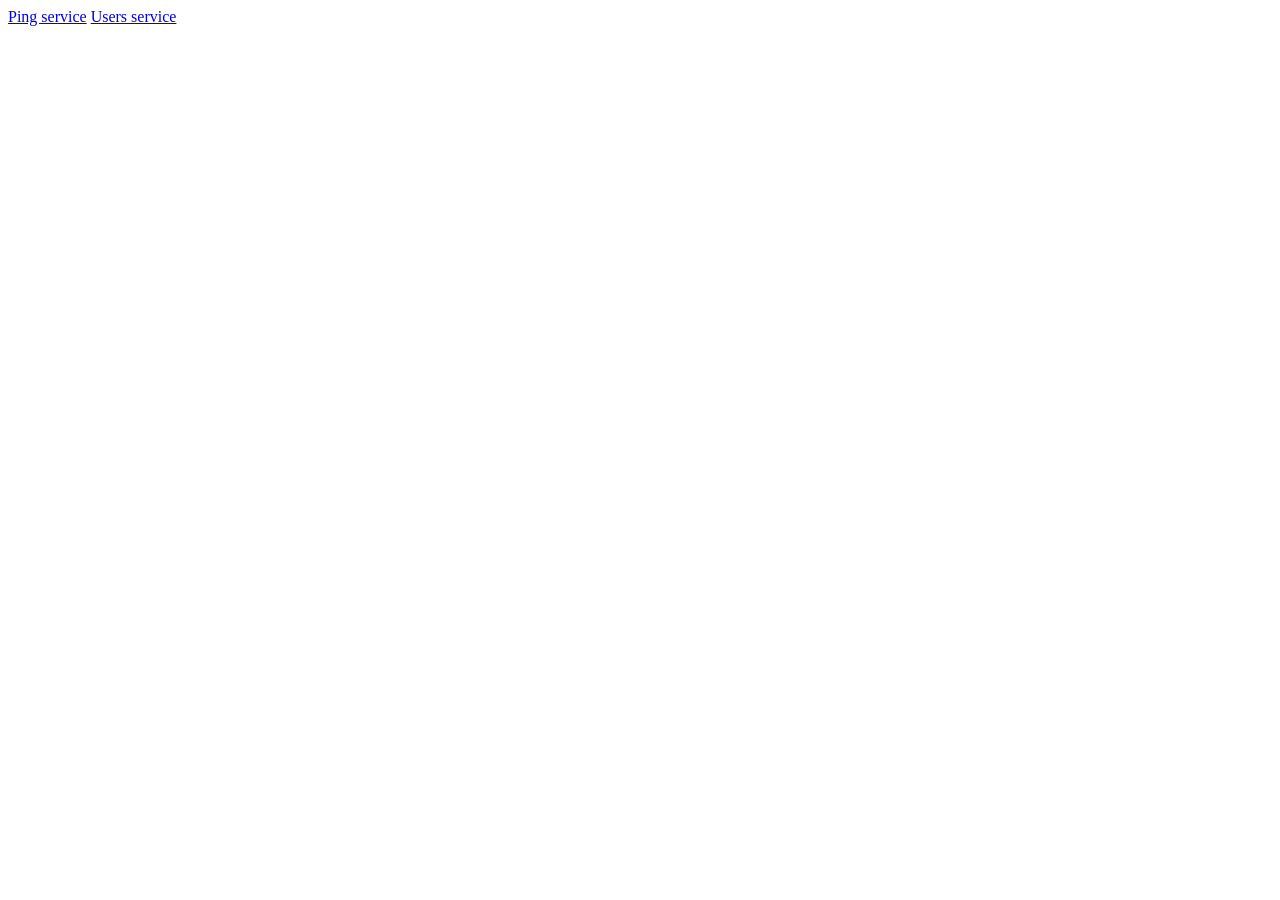
==== src/main/webapp/index.html @ 1cf66eb4 "Initial Commit" ====
<!DOCTYPE html>
<html>
<head>
<meta charset="ISO-8859-1">
<title>Insert title here</title>
</head>
<body>
	<a href="http://localhost:8082/ping"> Ping service</a>
	<a href="http://localhost:8082/users"> Users service</a>
</body>
</html>
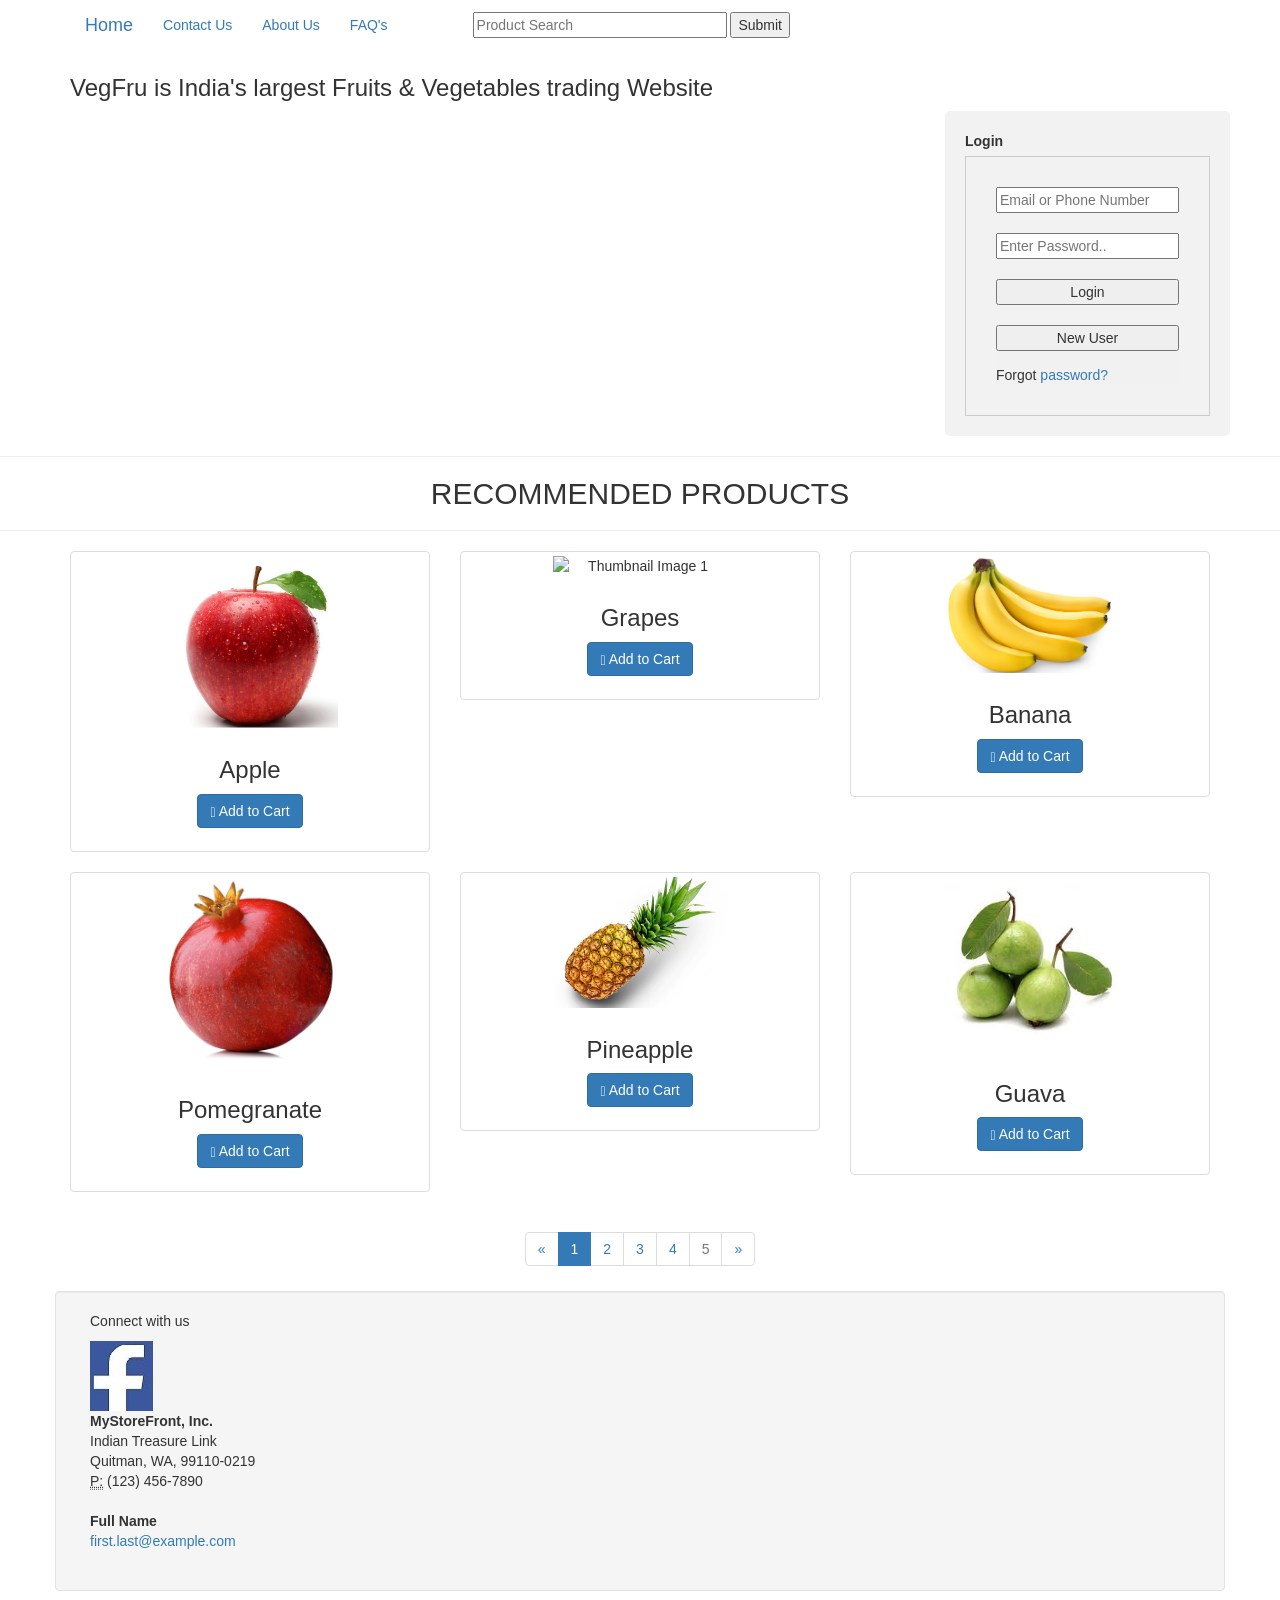
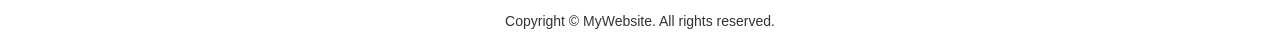
==== commit 68fe6df7: "UI Screen code committed by sunil" ====
--- a/src/main/webapp/index.html
+++ b/src/main/webapp/index.html
@@ -1,11 +1,234 @@
 <!DOCTYPE html>
-<html>
+<html lang="en">
 <head>
-<meta charset="ISO-8859-1">
-<title>Insert title here</title>
+<meta charset="utf-8">
+<meta http-equiv="X-UA-Compatible" content="IE=edge">
+<meta name="viewport" content="width=device-width, initial-scale=1">
+<title>Fruit Fresh Platform</title>
+
+<!-- Bootstrap -->
+<link rel="stylesheet" href="css/root.css">
+<link rel="stylesheet" href="css/search.css">
+
+<!-- HTML5 shim and Respond.js for IE8 support of HTML5 elements and media queries -->
+<!-- WARNING: Respond.js doesn't work if you view the page via file:// -->
+<!--[if lt IE 9]>
+      <script src="https://oss.maxcdn.com/html5shiv/3.7.2/html5shiv.min.js"></script>
+      <script src="https://oss.maxcdn.com/respond/1.4.2/respond.min.js"></script>
+    <![endif]-->
 </head>
 <body>
-	<a href="http://localhost:8082/ping"> Ping service</a>
-	<a href="http://localhost:8082/users"> Users service</a>
+	<nav>
+		<div class="container">
+
+			<!-- Brand and toggle get grouped for better mobile display -->
+			<div class="navbar-header">
+				<button type="button" class="navbar-toggle collapsed"
+					data-toggle="collapse" data-target="#bs-example-navbar-collapse-1"
+					aria-expanded="false">
+					<span class="sr-only">Toggle navigation</span> <span
+						class="icon-bar"></span> <span class="icon-bar"></span> <span
+						class="icon-bar"></span>
+				</button>
+				<a class="navbar-brand" href="#">Home</a>
+			</div>
+
+			<!-- Collect the nav links, forms, and other content for toggling -->
+			<div class="collapse navbar-collapse">
+				<ul class="nav navbar-nav">
+					<li class="active"><a href="#">Contact Us <span
+							class="sr-only">(current)</span></a></li>
+					<li><a href="#">About Us</a></li>
+					<li><a href="#">FAQ's</a></li>
+  
+				</ul>
+				<form role="search">
+					<input type="text" class="searchinput" placeholder="Product Search">
+                    <button type="submit" >Submit</button>
+				</form>
+				
+			</div>
+						
+			<!-- /.navbar-collapse -->
+		</div>
+		<!-- /.container-fluid -->
+	</nav>
+
+	<div style="margin-top: 5px;"></div>
+
+	<div class="container">
+		<div>
+			<h3>VegFru is India's largest Fruits & Vegetables trading
+				Website</h3>
+		</div>
+		<div class="loginBackGround">
+
+			<Label>Login</Label>
+			<form style="border: 1px solid #ccc">
+				<div style="padding: 30px">
+					<input type="text" id="fname" name="firstname"
+						placeholder="Email or Phone Number"> <br> <br> <input
+						type="text" id="lname" name="lastname"
+						placeholder="Enter Password.."> <br> <br>
+					<div class="clearfix">
+						<button type="submit" class="signupbtn" formaction="newuser.html">Login</button>
+					</div>
+					<br>
+					<div style="background-color: #f1f1f1">
+						<button type="submit" class="cancelbtn" formaction="newuser.html">New
+							User</button>
+						<br> <br> <span class="psw">Forgot <a href="#">password?</a></span>
+					</div>
+				</div>
+			</form>
+		</div>
+	</div>
+
+	<hr>
+	<h2 class="text-center">RECOMMENDED PRODUCTS</h2>
+	<hr>
+	<div class="container">
+		<div class="row text-center">
+			<div class="col-sm-4 col-md-4 col-lg-4 col-xs-6">
+				<div class="thumbnail">
+					<img src="images/apple.jpg" alt="Thumbnail Image 1"
+						class="img-responsive">
+					<div class="caption">
+						<h3>Apple</h3>
+						<p>
+							<a href="#" class="btn btn-primary" role="button"><span
+								class="glyphicon glyphicon-shopping-cart" aria-hidden="true"></span>
+								Add to Cart</a>
+						</p>
+					</div>
+				</div>
+			</div>
+			<div class="col-sm-4 col-md-4 col-lg-4 col-xs-6">
+				<div class="thumbnail">
+					<img src="images/Grapes.jpg" alt="Thumbnail Image 1"
+						class="img-responsive">
+					<div class="caption">
+						<h3>Grapes</h3>
+						<p>
+							<a href="#" class="btn btn-primary" role="button"><span
+								class="glyphicon glyphicon-shopping-cart" aria-hidden="true"></span>
+								Add to Cart</a>
+						</p>
+					</div>
+				</div>
+			</div>
+			<div class="col-sm-4 col-md-4 col-lg-4 col-xs-6">
+				<div class="thumbnail">
+					<img src="images/banana.jpg" alt="Thumbnail Image 1"
+						class="img-responsive">
+					<div class="caption">
+						<h3>Banana</h3>
+						<p>
+							<a href="#" class="btn btn-primary" role="button"><span
+								class="glyphicon glyphicon-shopping-cart" aria-hidden="true"></span>
+								Add to Cart</a>
+						</p>
+					</div>
+				</div>
+			</div>
+		</div>
+		<div class="row text-center hidden-xs">
+			<div class="col-xs-4 col-sm-4 col-md-4 col-lg-4">
+				<div class="thumbnail">
+					<img src="images/pomegranate.jpg" alt="Thumbnail Image 1"
+						class="img-responsive">
+					<div class="caption">
+						<h3>Pomegranate</h3>
+						<p>
+							<a href="#" class="btn btn-primary" role="button"><span
+								class="glyphicon glyphicon-shopping-cart" aria-hidden="true"></span>
+								Add to Cart</a>
+						</p>
+					</div>
+				</div>
+			</div>
+			<div class="col-xs-4 col-sm-4 col-md-4 col-lg-4">
+				<div class="thumbnail">
+					<img src="images/Pineapple.jpg" alt="Thumbnail Image 1"
+						class="img-responsive">
+					<div class="caption">
+						<h3>Pineapple</h3>
+						<p>
+							<a href="#" class="btn btn-primary" role="button"><span
+								class="glyphicon glyphicon-shopping-cart" aria-hidden="true"></span>
+								Add to Cart</a>
+						</p>
+					</div>
+				</div>
+			</div>
+			<div class="col-xs-4 col-sm-4 col-md-4 col-lg-4">
+				<div class="thumbnail">
+					<img src="images/guava.jpg" alt="Thumbnail Image 1"
+						class="img-responsive">
+					<div class="caption">
+						<h3>Guava</h3>
+						<p>
+							<a href="#" class="btn btn-primary" role="button"><span
+								class="glyphicon glyphicon-shopping-cart" aria-hidden="true"></span>
+								Add to Cart</a>
+						</p>
+					</div>
+				</div>
+			</div>
+		</div>
+		<nav class="text-center">
+			<!-- Add class .pagination-lg for larger blocks or .pagination-sm for smaller blocks-->
+			<ul class="pagination">
+				<li><a href="#" aria-label="Previous"> <span
+						aria-hidden="true">&laquo;</span>
+				</a></li>
+				<li class="active"><a href="#">1</a></li>
+				<li><a href="#">2</a></li>
+				<li><a href="#">3</a></li>
+				<li><a href="#">4</a></li>
+				<li class="disabled"><a href="#">5</a></li>
+				<li><a href="#" aria-label="Next"> <span aria-hidden="true">&raquo;</span>
+				</a></li>
+			</ul>
+		</nav>
+	</div>
+
+	<div class="container well">
+
+		<div class="col-xs-6 col-sm-6 col-md-6 col-lg-5">
+			<p>Connect with us</p>
+			<div>
+				<img src="images/facebook-logo.jpg" alt="Thumbnail Image 1"
+					class="img-responsive">
+			</div>
+
+
+
+			<address>
+				<strong>MyStoreFront, Inc.</strong><br> Indian Treasure Link<br>
+				Quitman, WA, 99110-0219<br> <abbr title="Phone">P:</abbr> (123)
+				456-7890
+			</address>
+			<address>
+				<strong>Full Name</strong><br> <a href="mailto:#">first.last@example.com</a>
+			</address>
+
+		</div>
+	</div>
+
+	<footer class="text-center">
+		<div class="container">
+			<div class="row">
+				<div class="col-xs-12">
+					<p>Copyright © MyWebsite. All rights reserved.</p>
+				</div>
+			</div>
+		</div>
+	</footer>
+	<!-- jQuery (necessary for Bootstrap's JavaScript plugins) -->
+	<script src="js/jquery-1.11.3.min.js"></script>
+
+	<!-- Include all compiled plugins (below), or include individual files as needed -->
+	<!-- <script src="js/bootstrap.js"></script> -->
 </body>
 </html>
--- a/src/main/webapp/css/search.css
+++ b/src/main/webapp/css/search.css
@@ -0,0 +1,25 @@
+.serchBackGround {
+	border-radius: 5px;
+	background-color: #f2f2f2;
+	padding: 20px;
+	float: top !important;
+  
+}
+
+.searchinput {
+    color: #555;
+    margin-left: 70px;
+    margin-top: 12px;
+    width: 254px;  
+}
+
+.searchsubmit {
+    width: 30%;
+    padding: 12px 20px;
+    margin: 10px 0;
+    display: inline-block;
+    border: 3px solid #ccc;
+    box-sizing: border-box;
+    margin-right: 35px;
+    background-color: #f2f2f2;
+}
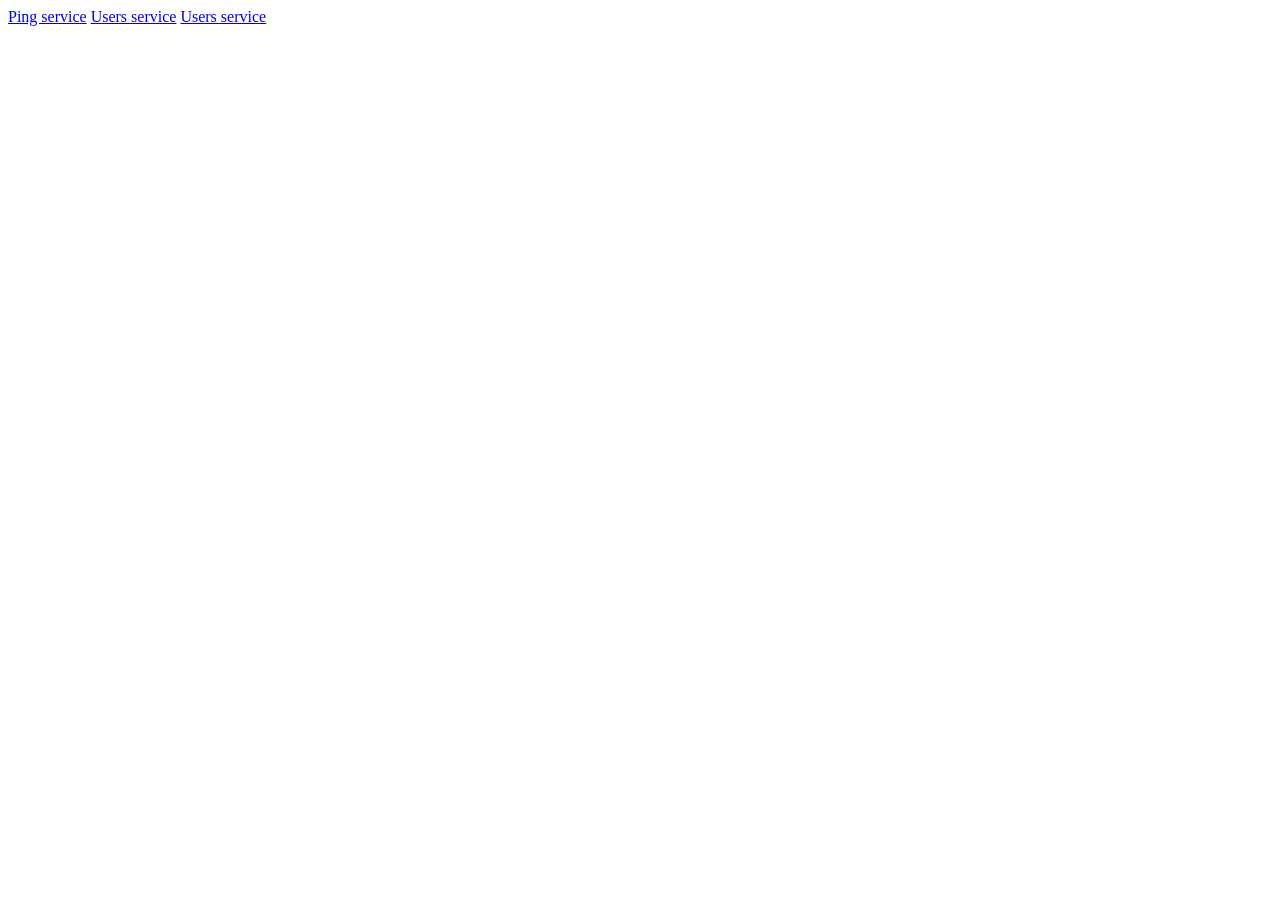
==== commit a2bbbeaf: "Commit for User_Profile" ====
--- a/src/main/webapp/index.html
+++ b/src/main/webapp/index.html
@@ -1,234 +1,12 @@
 <!DOCTYPE html>
-<html lang="en">
+<html>
 <head>
-<meta charset="utf-8">
-<meta http-equiv="X-UA-Compatible" content="IE=edge">
-<meta name="viewport" content="width=device-width, initial-scale=1">
-<title>Fruit Fresh Platform</title>
-
-<!-- Bootstrap -->
-<link rel="stylesheet" href="css/root.css">
-<link rel="stylesheet" href="css/search.css">
-
-<!-- HTML5 shim and Respond.js for IE8 support of HTML5 elements and media queries -->
-<!-- WARNING: Respond.js doesn't work if you view the page via file:// -->
-<!--[if lt IE 9]>
-      <script src="https://oss.maxcdn.com/html5shiv/3.7.2/html5shiv.min.js"></script>
-      <script src="https://oss.maxcdn.com/respond/1.4.2/respond.min.js"></script>
-    <![endif]-->
+<meta charset="ISO-8859-1">
+<title>Insert title here</title>
 </head>
 <body>
-	<nav>
-		<div class="container">
-
-			<!-- Brand and toggle get grouped for better mobile display -->
-			<div class="navbar-header">
-				<button type="button" class="navbar-toggle collapsed"
-					data-toggle="collapse" data-target="#bs-example-navbar-collapse-1"
-					aria-expanded="false">
-					<span class="sr-only">Toggle navigation</span> <span
-						class="icon-bar"></span> <span class="icon-bar"></span> <span
-						class="icon-bar"></span>
-				</button>
-				<a class="navbar-brand" href="#">Home</a>
-			</div>
-
-			<!-- Collect the nav links, forms, and other content for toggling -->
-			<div class="collapse navbar-collapse">
-				<ul class="nav navbar-nav">
-					<li class="active"><a href="#">Contact Us <span
-							class="sr-only">(current)</span></a></li>
-					<li><a href="#">About Us</a></li>
-					<li><a href="#">FAQ's</a></li>
-  
-				</ul>
-				<form role="search">
-					<input type="text" class="searchinput" placeholder="Product Search">
-                    <button type="submit" >Submit</button>
-				</form>
-				
-			</div>
-						
-			<!-- /.navbar-collapse -->
-		</div>
-		<!-- /.container-fluid -->
-	</nav>
-
-	<div style="margin-top: 5px;"></div>
-
-	<div class="container">
-		<div>
-			<h3>VegFru is India's largest Fruits & Vegetables trading
-				Website</h3>
-		</div>
-		<div class="loginBackGround">
-
-			<Label>Login</Label>
-			<form style="border: 1px solid #ccc">
-				<div style="padding: 30px">
-					<input type="text" id="fname" name="firstname"
-						placeholder="Email or Phone Number"> <br> <br> <input
-						type="text" id="lname" name="lastname"
-						placeholder="Enter Password.."> <br> <br>
-					<div class="clearfix">
-						<button type="submit" class="signupbtn" formaction="newuser.html">Login</button>
-					</div>
-					<br>
-					<div style="background-color: #f1f1f1">
-						<button type="submit" class="cancelbtn" formaction="newuser.html">New
-							User</button>
-						<br> <br> <span class="psw">Forgot <a href="#">password?</a></span>
-					</div>
-				</div>
-			</form>
-		</div>
-	</div>
-
-	<hr>
-	<h2 class="text-center">RECOMMENDED PRODUCTS</h2>
-	<hr>
-	<div class="container">
-		<div class="row text-center">
-			<div class="col-sm-4 col-md-4 col-lg-4 col-xs-6">
-				<div class="thumbnail">
-					<img src="images/apple.jpg" alt="Thumbnail Image 1"
-						class="img-responsive">
-					<div class="caption">
-						<h3>Apple</h3>
-						<p>
-							<a href="#" class="btn btn-primary" role="button"><span
-								class="glyphicon glyphicon-shopping-cart" aria-hidden="true"></span>
-								Add to Cart</a>
-						</p>
-					</div>
-				</div>
-			</div>
-			<div class="col-sm-4 col-md-4 col-lg-4 col-xs-6">
-				<div class="thumbnail">
-					<img src="images/Grapes.jpg" alt="Thumbnail Image 1"
-						class="img-responsive">
-					<div class="caption">
-						<h3>Grapes</h3>
-						<p>
-							<a href="#" class="btn btn-primary" role="button"><span
-								class="glyphicon glyphicon-shopping-cart" aria-hidden="true"></span>
-								Add to Cart</a>
-						</p>
-					</div>
-				</div>
-			</div>
-			<div class="col-sm-4 col-md-4 col-lg-4 col-xs-6">
-				<div class="thumbnail">
-					<img src="images/banana.jpg" alt="Thumbnail Image 1"
-						class="img-responsive">
-					<div class="caption">
-						<h3>Banana</h3>
-						<p>
-							<a href="#" class="btn btn-primary" role="button"><span
-								class="glyphicon glyphicon-shopping-cart" aria-hidden="true"></span>
-								Add to Cart</a>
-						</p>
-					</div>
-				</div>
-			</div>
-		</div>
-		<div class="row text-center hidden-xs">
-			<div class="col-xs-4 col-sm-4 col-md-4 col-lg-4">
-				<div class="thumbnail">
-					<img src="images/pomegranate.jpg" alt="Thumbnail Image 1"
-						class="img-responsive">
-					<div class="caption">
-						<h3>Pomegranate</h3>
-						<p>
-							<a href="#" class="btn btn-primary" role="button"><span
-								class="glyphicon glyphicon-shopping-cart" aria-hidden="true"></span>
-								Add to Cart</a>
-						</p>
-					</div>
-				</div>
-			</div>
-			<div class="col-xs-4 col-sm-4 col-md-4 col-lg-4">
-				<div class="thumbnail">
-					<img src="images/Pineapple.jpg" alt="Thumbnail Image 1"
-						class="img-responsive">
-					<div class="caption">
-						<h3>Pineapple</h3>
-						<p>
-							<a href="#" class="btn btn-primary" role="button"><span
-								class="glyphicon glyphicon-shopping-cart" aria-hidden="true"></span>
-								Add to Cart</a>
-						</p>
-					</div>
-				</div>
-			</div>
-			<div class="col-xs-4 col-sm-4 col-md-4 col-lg-4">
-				<div class="thumbnail">
-					<img src="images/guava.jpg" alt="Thumbnail Image 1"
-						class="img-responsive">
-					<div class="caption">
-						<h3>Guava</h3>
-						<p>
-							<a href="#" class="btn btn-primary" role="button"><span
-								class="glyphicon glyphicon-shopping-cart" aria-hidden="true"></span>
-								Add to Cart</a>
-						</p>
-					</div>
-				</div>
-			</div>
-		</div>
-		<nav class="text-center">
-			<!-- Add class .pagination-lg for larger blocks or .pagination-sm for smaller blocks-->
-			<ul class="pagination">
-				<li><a href="#" aria-label="Previous"> <span
-						aria-hidden="true">&laquo;</span>
-				</a></li>
-				<li class="active"><a href="#">1</a></li>
-				<li><a href="#">2</a></li>
-				<li><a href="#">3</a></li>
-				<li><a href="#">4</a></li>
-				<li class="disabled"><a href="#">5</a></li>
-				<li><a href="#" aria-label="Next"> <span aria-hidden="true">&raquo;</span>
-				</a></li>
-			</ul>
-		</nav>
-	</div>
-
-	<div class="container well">
-
-		<div class="col-xs-6 col-sm-6 col-md-6 col-lg-5">
-			<p>Connect with us</p>
-			<div>
-				<img src="images/facebook-logo.jpg" alt="Thumbnail Image 1"
-					class="img-responsive">
-			</div>
-
-
-
-			<address>
-				<strong>MyStoreFront, Inc.</strong><br> Indian Treasure Link<br>
-				Quitman, WA, 99110-0219<br> <abbr title="Phone">P:</abbr> (123)
-				456-7890
-			</address>
-			<address>
-				<strong>Full Name</strong><br> <a href="mailto:#">first.last@example.com</a>
-			</address>
-
-		</div>
-	</div>
-
-	<footer class="text-center">
-		<div class="container">
-			<div class="row">
-				<div class="col-xs-12">
-					<p>Copyright © MyWebsite. All rights reserved.</p>
-				</div>
-			</div>
-		</div>
-	</footer>
-	<!-- jQuery (necessary for Bootstrap's JavaScript plugins) -->
-	<script src="js/jquery-1.11.3.min.js"></script>
-
-	<!-- Include all compiled plugins (below), or include individual files as needed -->
-	<!-- <script src="js/bootstrap.js"></script> -->
+	<a href="http://localhost:8082/ping"> Ping service</a>
+	<a href="http://localhost:8082/users"> Users service</a>
+	<a href="http://localhost:8082/admin"> Users service</a>
 </body>
 </html>
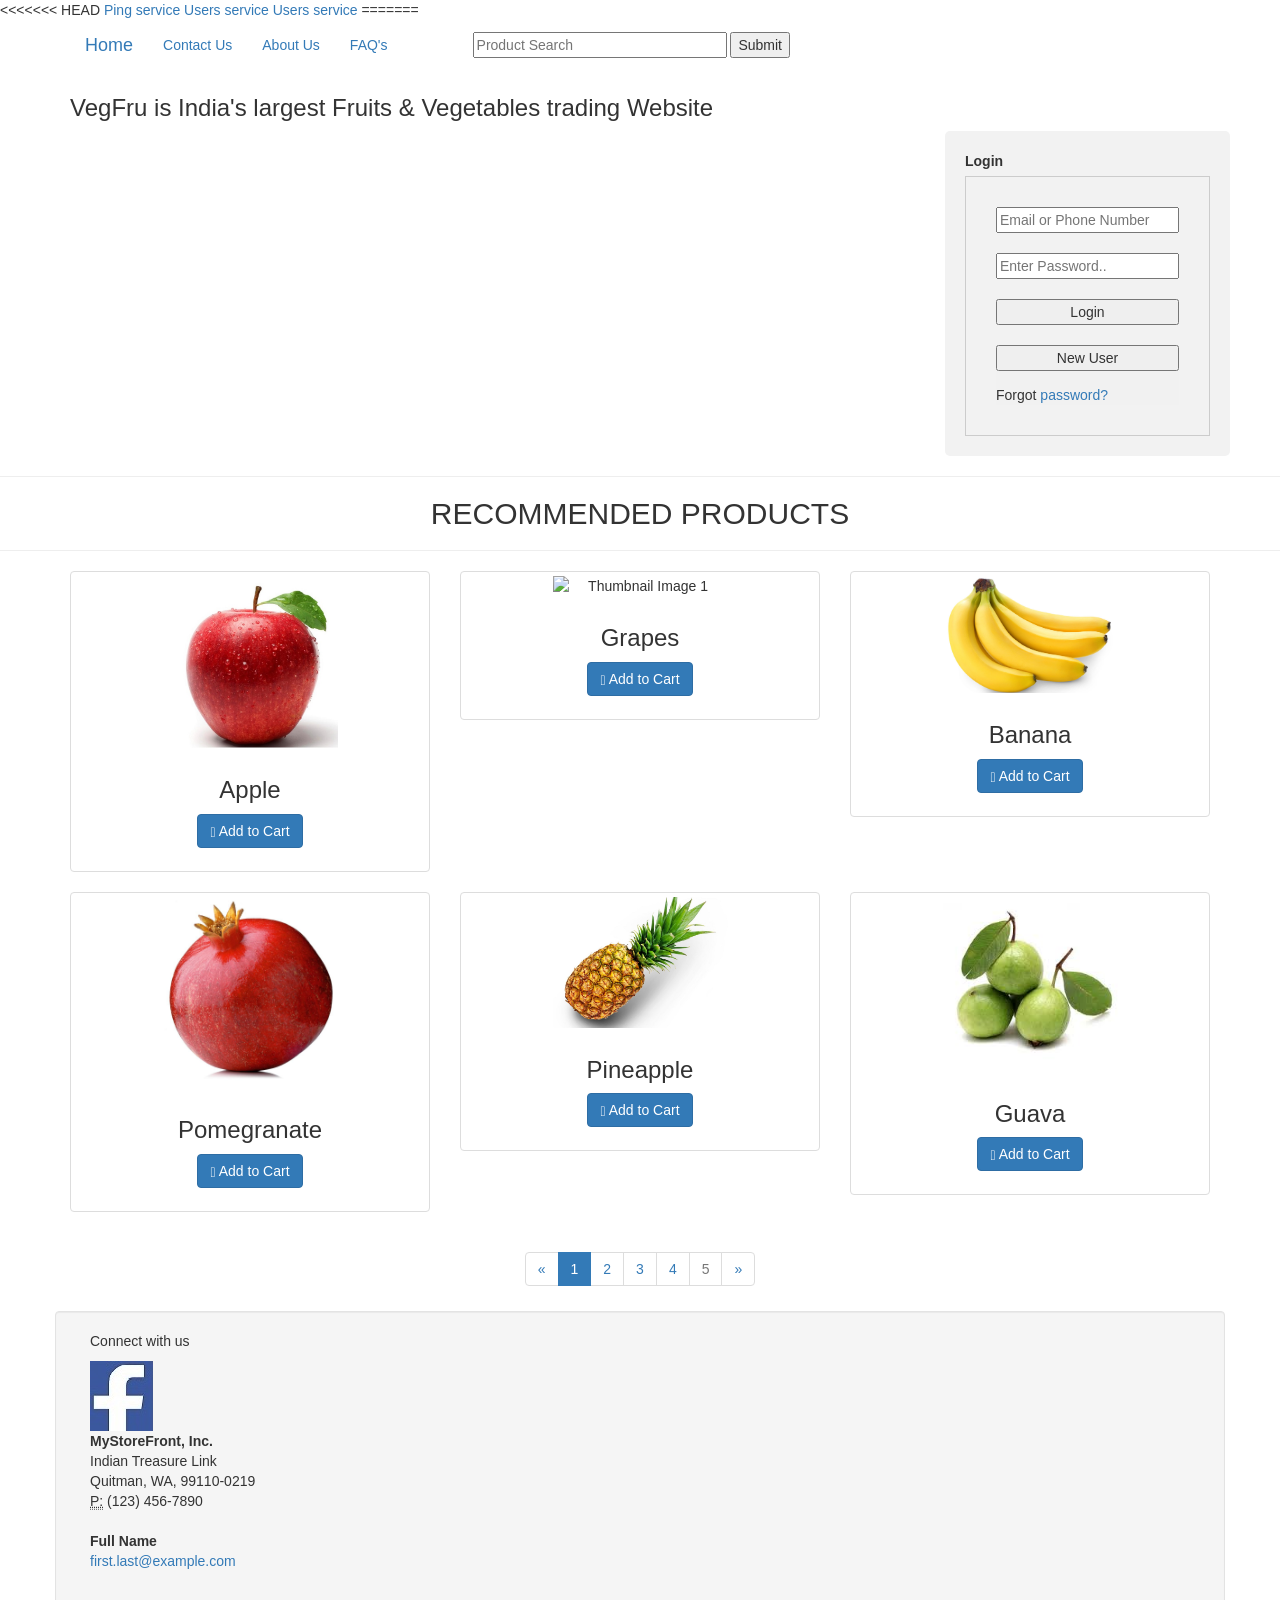
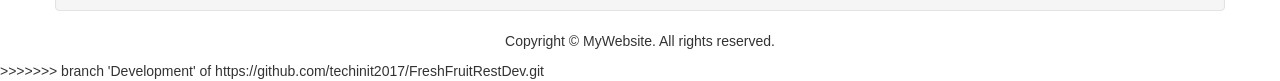
==== commit 00d569fd: "Merge branch 'Development' of https://github.com/techinit2017/FreshFruitRestDev.git into Development" ====
--- a/src/main/webapp/index.html
+++ b/src/main/webapp/index.html
@@ -1,12 +1,240 @@
 <!DOCTYPE html>
-<html>
+<html lang="en">
 <head>
-<meta charset="ISO-8859-1">
-<title>Insert title here</title>
+<meta charset="utf-8">
+<meta http-equiv="X-UA-Compatible" content="IE=edge">
+<meta name="viewport" content="width=device-width, initial-scale=1">
+<title>Fruit Fresh Platform</title>
+
+<!-- Bootstrap -->
+<link rel="stylesheet" href="css/root.css">
+<link rel="stylesheet" href="css/search.css">
+
+<!-- HTML5 shim and Respond.js for IE8 support of HTML5 elements and media queries -->
+<!-- WARNING: Respond.js doesn't work if you view the page via file:// -->
+<!--[if lt IE 9]>
+      <script src="https://oss.maxcdn.com/html5shiv/3.7.2/html5shiv.min.js"></script>
+      <script src="https://oss.maxcdn.com/respond/1.4.2/respond.min.js"></script>
+    <![endif]-->
 </head>
 <body>
+<<<<<<< HEAD
 	<a href="http://localhost:8082/ping"> Ping service</a>
 	<a href="http://localhost:8082/users"> Users service</a>
 	<a href="http://localhost:8082/admin"> Users service</a>
+=======
+	<nav>
+		<div class="container">
+
+			<!-- Brand and toggle get grouped for better mobile display -->
+			<div class="navbar-header">
+				<button type="button" class="navbar-toggle collapsed"
+					data-toggle="collapse" data-target="#bs-example-navbar-collapse-1"
+					aria-expanded="false">
+					<span class="sr-only">Toggle navigation</span> <span
+						class="icon-bar"></span> <span class="icon-bar"></span> <span
+						class="icon-bar"></span>
+				</button>
+				<a class="navbar-brand" href="#">Home</a>
+			</div>
+
+			<!-- Collect the nav links, forms, and other content for toggling -->
+			<div class="collapse navbar-collapse">
+				<ul class="nav navbar-nav">
+					<li class="active"><a href="#">Contact Us <span
+							class="sr-only">(current)</span></a></li>
+					<li><a href="#">About Us</a></li>
+					<li><a href="#">FAQ's</a></li>
+  
+				</ul>
+				<form role="search">
+					<input type="text" class="searchinput" placeholder="Product Search">
+                    <button type="submit" >Submit</button>
+				</form>
+				
+			</div>
+						
+			<!-- /.navbar-collapse -->
+		</div>
+		<!-- /.container-fluid -->
+	</nav>
+
+	<div style="margin-top: 5px;"></div>
+
+	<div class="container">
+		<div>
+			<h3>VegFru is India's largest Fruits & Vegetables trading
+				Website</h3>
+		</div>
+		<div class="loginBackGround">
+
+			<Label>Login</Label>
+			<form style="border: 1px solid #ccc">
+				<div style="padding: 30px">
+					<input type="text" id="fname" name="firstname"
+						placeholder="Email or Phone Number"> <br> <br> <input
+						type="text" id="lname" name="lastname"
+						placeholder="Enter Password.."> <br> <br>
+					<div class="clearfix">
+						<button type="submit" class="signupbtn" formaction="newuser.html">Login</button>
+					</div>
+					<br>
+					<div style="background-color: #f1f1f1">
+						<button type="submit" class="cancelbtn" formaction="newuser.html">New
+							User</button>
+						<br> <br> <span class="psw">Forgot <a href="#">password?</a></span>
+					</div>
+				</div>
+			</form>
+		</div>
+	</div>
+
+	<hr>
+	<h2 class="text-center">RECOMMENDED PRODUCTS</h2>
+	<hr>
+	<div class="container">
+		<div class="row text-center">
+			<div class="col-sm-4 col-md-4 col-lg-4 col-xs-6">
+				<div class="thumbnail">
+					<img src="images/apple.jpg" alt="Thumbnail Image 1"
+						class="img-responsive">
+					<div class="caption">
+						<h3>Apple</h3>
+						<p>
+							<a href="#" class="btn btn-primary" role="button"><span
+								class="glyphicon glyphicon-shopping-cart" aria-hidden="true"></span>
+								Add to Cart</a>
+						</p>
+					</div>
+				</div>
+			</div>
+			<div class="col-sm-4 col-md-4 col-lg-4 col-xs-6">
+				<div class="thumbnail">
+					<img src="images/Grapes.jpg" alt="Thumbnail Image 1"
+						class="img-responsive">
+					<div class="caption">
+						<h3>Grapes</h3>
+						<p>
+							<a href="#" class="btn btn-primary" role="button"><span
+								class="glyphicon glyphicon-shopping-cart" aria-hidden="true"></span>
+								Add to Cart</a>
+						</p>
+					</div>
+				</div>
+			</div>
+			<div class="col-sm-4 col-md-4 col-lg-4 col-xs-6">
+				<div class="thumbnail">
+					<img src="images/banana.jpg" alt="Thumbnail Image 1"
+						class="img-responsive">
+					<div class="caption">
+						<h3>Banana</h3>
+						<p>
+							<a href="#" class="btn btn-primary" role="button"><span
+								class="glyphicon glyphicon-shopping-cart" aria-hidden="true"></span>
+								Add to Cart</a>
+						</p>
+					</div>
+				</div>
+			</div>
+		</div>
+		<div class="row text-center hidden-xs">
+			<div class="col-xs-4 col-sm-4 col-md-4 col-lg-4">
+				<div class="thumbnail">
+					<img src="images/pomegranate.jpg" alt="Thumbnail Image 1"
+						class="img-responsive">
+					<div class="caption">
+						<h3>Pomegranate</h3>
+						<p>
+							<a href="#" class="btn btn-primary" role="button"><span
+								class="glyphicon glyphicon-shopping-cart" aria-hidden="true"></span>
+								Add to Cart</a>
+						</p>
+					</div>
+				</div>
+			</div>
+			<div class="col-xs-4 col-sm-4 col-md-4 col-lg-4">
+				<div class="thumbnail">
+					<img src="images/Pineapple.jpg" alt="Thumbnail Image 1"
+						class="img-responsive">
+					<div class="caption">
+						<h3>Pineapple</h3>
+						<p>
+							<a href="#" class="btn btn-primary" role="button"><span
+								class="glyphicon glyphicon-shopping-cart" aria-hidden="true"></span>
+								Add to Cart</a>
+						</p>
+					</div>
+				</div>
+			</div>
+			<div class="col-xs-4 col-sm-4 col-md-4 col-lg-4">
+				<div class="thumbnail">
+					<img src="images/guava.jpg" alt="Thumbnail Image 1"
+						class="img-responsive">
+					<div class="caption">
+						<h3>Guava</h3>
+						<p>
+							<a href="#" class="btn btn-primary" role="button"><span
+								class="glyphicon glyphicon-shopping-cart" aria-hidden="true"></span>
+								Add to Cart</a>
+						</p>
+					</div>
+				</div>
+			</div>
+		</div>
+		<nav class="text-center">
+			<!-- Add class .pagination-lg for larger blocks or .pagination-sm for smaller blocks-->
+			<ul class="pagination">
+				<li><a href="#" aria-label="Previous"> <span
+						aria-hidden="true">&laquo;</span>
+				</a></li>
+				<li class="active"><a href="#">1</a></li>
+				<li><a href="#">2</a></li>
+				<li><a href="#">3</a></li>
+				<li><a href="#">4</a></li>
+				<li class="disabled"><a href="#">5</a></li>
+				<li><a href="#" aria-label="Next"> <span aria-hidden="true">&raquo;</span>
+				</a></li>
+			</ul>
+		</nav>
+	</div>
+
+	<div class="container well">
+
+		<div class="col-xs-6 col-sm-6 col-md-6 col-lg-5">
+			<p>Connect with us</p>
+			<div>
+				<img src="images/facebook-logo.jpg" alt="Thumbnail Image 1"
+					class="img-responsive">
+			</div>
+
+
+
+			<address>
+				<strong>MyStoreFront, Inc.</strong><br> Indian Treasure Link<br>
+				Quitman, WA, 99110-0219<br> <abbr title="Phone">P:</abbr> (123)
+				456-7890
+			</address>
+			<address>
+				<strong>Full Name</strong><br> <a href="mailto:#">first.last@example.com</a>
+			</address>
+
+		</div>
+	</div>
+
+	<footer class="text-center">
+		<div class="container">
+			<div class="row">
+				<div class="col-xs-12">
+					<p>Copyright © MyWebsite. All rights reserved.</p>
+				</div>
+			</div>
+		</div>
+	</footer>
+	<!-- jQuery (necessary for Bootstrap's JavaScript plugins) -->
+	<script src="js/jquery-1.11.3.min.js"></script>
+
+	<!-- Include all compiled plugins (below), or include individual files as needed -->
+	<!-- <script src="js/bootstrap.js"></script> -->
+>>>>>>> branch 'Development' of https://github.com/techinit2017/FreshFruitRestDev.git
 </body>
 </html>
--- a/src/main/webapp/css/search.css
+++ b/src/main/webapp/css/search.css
@@ -0,0 +1,25 @@
+.serchBackGround {
+	border-radius: 5px;
+	background-color: #f2f2f2;
+	padding: 20px;
+	float: top !important;
+  
+}
+
+.searchinput {
+    color: #555;
+    margin-left: 70px;
+    margin-top: 12px;
+    width: 254px;  
+}
+
+.searchsubmit {
+    width: 30%;
+    padding: 12px 20px;
+    margin: 10px 0;
+    display: inline-block;
+    border: 3px solid #ccc;
+    box-sizing: border-box;
+    margin-right: 35px;
+    background-color: #f2f2f2;
+}
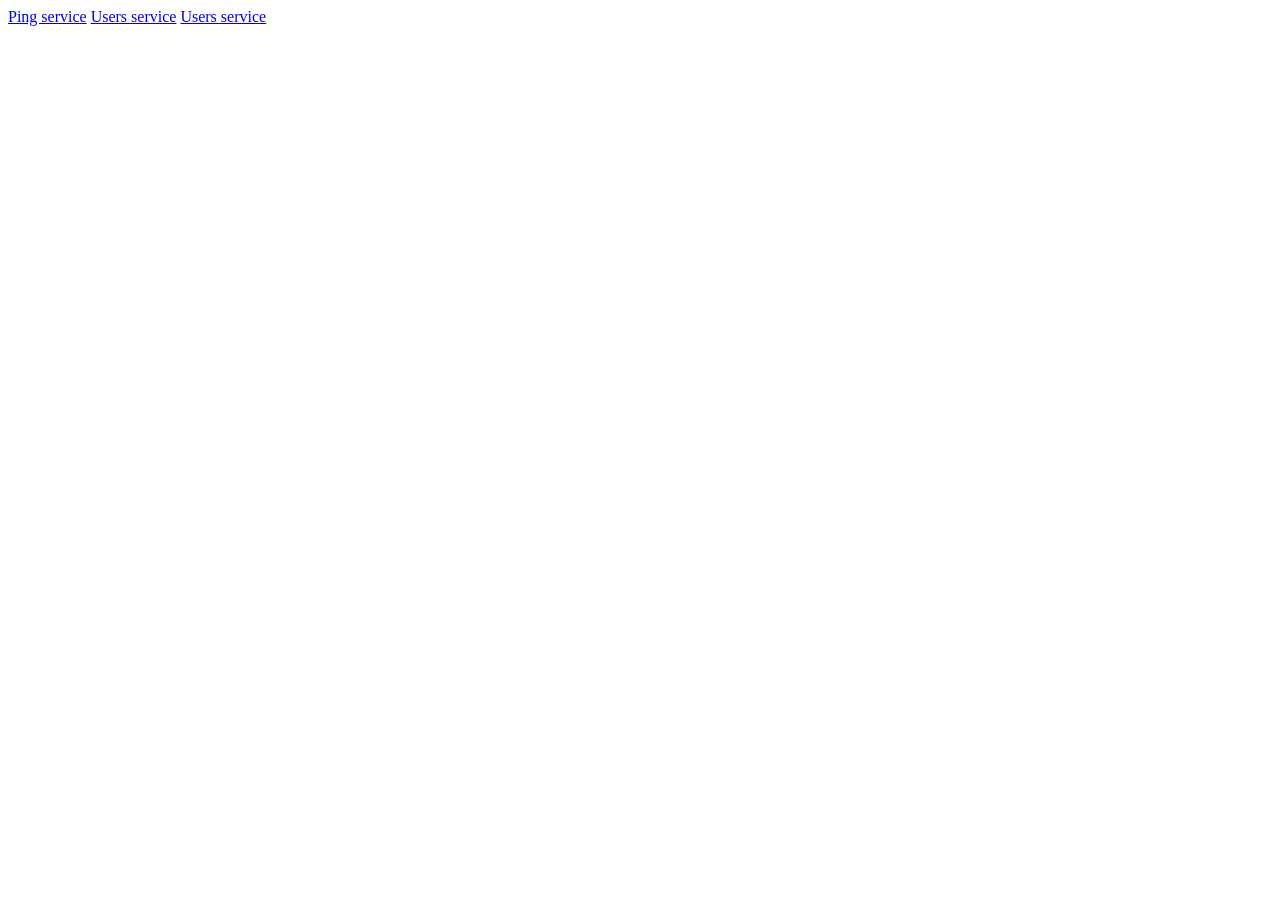
==== commit 2349200f: "Commit on 28-Jul-2017" ====
--- a/src/main/webapp/index.html
+++ b/src/main/webapp/index.html
@@ -1,240 +1,12 @@
 <!DOCTYPE html>
 <html lang="en">
 <head>
-<meta charset="utf-8">
-<meta http-equiv="X-UA-Compatible" content="IE=edge">
-<meta name="viewport" content="width=device-width, initial-scale=1">
-<title>Fruit Fresh Platform</title>
-
-<!-- Bootstrap -->
-<link rel="stylesheet" href="css/root.css">
-<link rel="stylesheet" href="css/search.css">
-
-<!-- HTML5 shim and Respond.js for IE8 support of HTML5 elements and media queries -->
-<!-- WARNING: Respond.js doesn't work if you view the page via file:// -->
-<!--[if lt IE 9]>
-      <script src="https://oss.maxcdn.com/html5shiv/3.7.2/html5shiv.min.js"></script>
-      <script src="https://oss.maxcdn.com/respond/1.4.2/respond.min.js"></script>
-    <![endif]-->
+<meta charset="ISO-8859-1">
+<title>Insert title here</title>
 </head>
 <body>
-<<<<<<< HEAD
 	<a href="http://localhost:8082/ping"> Ping service</a>
 	<a href="http://localhost:8082/users"> Users service</a>
 	<a href="http://localhost:8082/admin"> Users service</a>
-=======
-	<nav>
-		<div class="container">
-
-			<!-- Brand and toggle get grouped for better mobile display -->
-			<div class="navbar-header">
-				<button type="button" class="navbar-toggle collapsed"
-					data-toggle="collapse" data-target="#bs-example-navbar-collapse-1"
-					aria-expanded="false">
-					<span class="sr-only">Toggle navigation</span> <span
-						class="icon-bar"></span> <span class="icon-bar"></span> <span
-						class="icon-bar"></span>
-				</button>
-				<a class="navbar-brand" href="#">Home</a>
-			</div>
-
-			<!-- Collect the nav links, forms, and other content for toggling -->
-			<div class="collapse navbar-collapse">
-				<ul class="nav navbar-nav">
-					<li class="active"><a href="#">Contact Us <span
-							class="sr-only">(current)</span></a></li>
-					<li><a href="#">About Us</a></li>
-					<li><a href="#">FAQ's</a></li>
-  
-				</ul>
-				<form role="search">
-					<input type="text" class="searchinput" placeholder="Product Search">
-                    <button type="submit" >Submit</button>
-				</form>
-				
-			</div>
-						
-			<!-- /.navbar-collapse -->
-		</div>
-		<!-- /.container-fluid -->
-	</nav>
-
-	<div style="margin-top: 5px;"></div>
-
-	<div class="container">
-		<div>
-			<h3>VegFru is India's largest Fruits & Vegetables trading
-				Website</h3>
-		</div>
-		<div class="loginBackGround">
-
-			<Label>Login</Label>
-			<form style="border: 1px solid #ccc">
-				<div style="padding: 30px">
-					<input type="text" id="fname" name="firstname"
-						placeholder="Email or Phone Number"> <br> <br> <input
-						type="text" id="lname" name="lastname"
-						placeholder="Enter Password.."> <br> <br>
-					<div class="clearfix">
-						<button type="submit" class="signupbtn" formaction="newuser.html">Login</button>
-					</div>
-					<br>
-					<div style="background-color: #f1f1f1">
-						<button type="submit" class="cancelbtn" formaction="newuser.html">New
-							User</button>
-						<br> <br> <span class="psw">Forgot <a href="#">password?</a></span>
-					</div>
-				</div>
-			</form>
-		</div>
-	</div>
-
-	<hr>
-	<h2 class="text-center">RECOMMENDED PRODUCTS</h2>
-	<hr>
-	<div class="container">
-		<div class="row text-center">
-			<div class="col-sm-4 col-md-4 col-lg-4 col-xs-6">
-				<div class="thumbnail">
-					<img src="images/apple.jpg" alt="Thumbnail Image 1"
-						class="img-responsive">
-					<div class="caption">
-						<h3>Apple</h3>
-						<p>
-							<a href="#" class="btn btn-primary" role="button"><span
-								class="glyphicon glyphicon-shopping-cart" aria-hidden="true"></span>
-								Add to Cart</a>
-						</p>
-					</div>
-				</div>
-			</div>
-			<div class="col-sm-4 col-md-4 col-lg-4 col-xs-6">
-				<div class="thumbnail">
-					<img src="images/Grapes.jpg" alt="Thumbnail Image 1"
-						class="img-responsive">
-					<div class="caption">
-						<h3>Grapes</h3>
-						<p>
-							<a href="#" class="btn btn-primary" role="button"><span
-								class="glyphicon glyphicon-shopping-cart" aria-hidden="true"></span>
-								Add to Cart</a>
-						</p>
-					</div>
-				</div>
-			</div>
-			<div class="col-sm-4 col-md-4 col-lg-4 col-xs-6">
-				<div class="thumbnail">
-					<img src="images/banana.jpg" alt="Thumbnail Image 1"
-						class="img-responsive">
-					<div class="caption">
-						<h3>Banana</h3>
-						<p>
-							<a href="#" class="btn btn-primary" role="button"><span
-								class="glyphicon glyphicon-shopping-cart" aria-hidden="true"></span>
-								Add to Cart</a>
-						</p>
-					</div>
-				</div>
-			</div>
-		</div>
-		<div class="row text-center hidden-xs">
-			<div class="col-xs-4 col-sm-4 col-md-4 col-lg-4">
-				<div class="thumbnail">
-					<img src="images/pomegranate.jpg" alt="Thumbnail Image 1"
-						class="img-responsive">
-					<div class="caption">
-						<h3>Pomegranate</h3>
-						<p>
-							<a href="#" class="btn btn-primary" role="button"><span
-								class="glyphicon glyphicon-shopping-cart" aria-hidden="true"></span>
-								Add to Cart</a>
-						</p>
-					</div>
-				</div>
-			</div>
-			<div class="col-xs-4 col-sm-4 col-md-4 col-lg-4">
-				<div class="thumbnail">
-					<img src="images/Pineapple.jpg" alt="Thumbnail Image 1"
-						class="img-responsive">
-					<div class="caption">
-						<h3>Pineapple</h3>
-						<p>
-							<a href="#" class="btn btn-primary" role="button"><span
-								class="glyphicon glyphicon-shopping-cart" aria-hidden="true"></span>
-								Add to Cart</a>
-						</p>
-					</div>
-				</div>
-			</div>
-			<div class="col-xs-4 col-sm-4 col-md-4 col-lg-4">
-				<div class="thumbnail">
-					<img src="images/guava.jpg" alt="Thumbnail Image 1"
-						class="img-responsive">
-					<div class="caption">
-						<h3>Guava</h3>
-						<p>
-							<a href="#" class="btn btn-primary" role="button"><span
-								class="glyphicon glyphicon-shopping-cart" aria-hidden="true"></span>
-								Add to Cart</a>
-						</p>
-					</div>
-				</div>
-			</div>
-		</div>
-		<nav class="text-center">
-			<!-- Add class .pagination-lg for larger blocks or .pagination-sm for smaller blocks-->
-			<ul class="pagination">
-				<li><a href="#" aria-label="Previous"> <span
-						aria-hidden="true">&laquo;</span>
-				</a></li>
-				<li class="active"><a href="#">1</a></li>
-				<li><a href="#">2</a></li>
-				<li><a href="#">3</a></li>
-				<li><a href="#">4</a></li>
-				<li class="disabled"><a href="#">5</a></li>
-				<li><a href="#" aria-label="Next"> <span aria-hidden="true">&raquo;</span>
-				</a></li>
-			</ul>
-		</nav>
-	</div>
-
-	<div class="container well">
-
-		<div class="col-xs-6 col-sm-6 col-md-6 col-lg-5">
-			<p>Connect with us</p>
-			<div>
-				<img src="images/facebook-logo.jpg" alt="Thumbnail Image 1"
-					class="img-responsive">
-			</div>
-
-
-
-			<address>
-				<strong>MyStoreFront, Inc.</strong><br> Indian Treasure Link<br>
-				Quitman, WA, 99110-0219<br> <abbr title="Phone">P:</abbr> (123)
-				456-7890
-			</address>
-			<address>
-				<strong>Full Name</strong><br> <a href="mailto:#">first.last@example.com</a>
-			</address>
-
-		</div>
-	</div>
-
-	<footer class="text-center">
-		<div class="container">
-			<div class="row">
-				<div class="col-xs-12">
-					<p>Copyright © MyWebsite. All rights reserved.</p>
-				</div>
-			</div>
-		</div>
-	</footer>
-	<!-- jQuery (necessary for Bootstrap's JavaScript plugins) -->
-	<script src="js/jquery-1.11.3.min.js"></script>
-
-	<!-- Include all compiled plugins (below), or include individual files as needed -->
-	<!-- <script src="js/bootstrap.js"></script> -->
->>>>>>> branch 'Development' of https://github.com/techinit2017/FreshFruitRestDev.git
 </body>
 </html>
